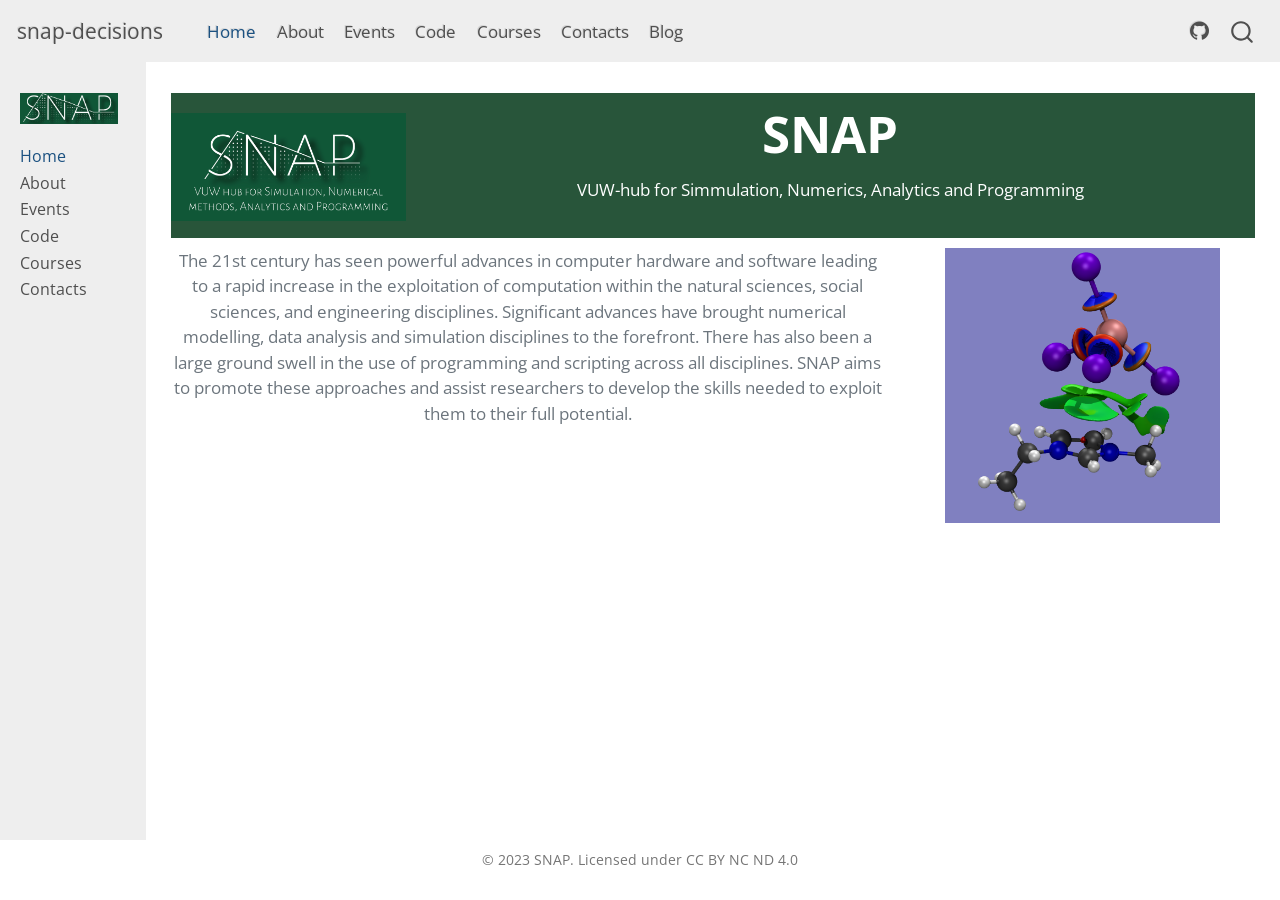
==== index.html @ fb030880 "add multiple files" ====
<!DOCTYPE html>
<html xmlns="http://www.w3.org/1999/xhtml" lang="en" xml:lang="en"><head>

<meta charset="utf-8">
<meta name="generator" content="quarto-1.3.326">

<meta name="viewport" content="width=device-width, initial-scale=1.0, user-scalable=yes">


<title>snap-decisions -</title>
<style>
code{white-space: pre-wrap;}
span.smallcaps{font-variant: small-caps;}
div.columns{display: flex; gap: min(4vw, 1.5em);}
div.column{flex: auto; overflow-x: auto;}
div.hanging-indent{margin-left: 1.5em; text-indent: -1.5em;}
ul.task-list{list-style: none;}
ul.task-list li input[type="checkbox"] {
  width: 0.8em;
  margin: 0 0.8em 0.2em -1em; /* quarto-specific, see https://github.com/quarto-dev/quarto-cli/issues/4556 */ 
  vertical-align: middle;
}
</style>


<script src="site_libs/quarto-nav/quarto-nav.js"></script>
<script src="site_libs/quarto-nav/headroom.min.js"></script>
<script src="site_libs/clipboard/clipboard.min.js"></script>
<script src="site_libs/quarto-search/autocomplete.umd.js"></script>
<script src="site_libs/quarto-search/fuse.min.js"></script>
<script src="site_libs/quarto-search/quarto-search.js"></script>
<meta name="quarto:offset" content="./">
<script src="site_libs/quarto-html/quarto.js"></script>
<script src="site_libs/quarto-html/popper.min.js"></script>
<script src="site_libs/quarto-html/tippy.umd.min.js"></script>
<script src="site_libs/quarto-html/anchor.min.js"></script>
<link href="site_libs/quarto-html/tippy.css" rel="stylesheet">
<link href="site_libs/quarto-html/quarto-syntax-highlighting.css" rel="stylesheet" id="quarto-text-highlighting-styles">
<script src="site_libs/bootstrap/bootstrap.min.js"></script>
<link href="site_libs/bootstrap/bootstrap-icons.css" rel="stylesheet">
<link href="site_libs/bootstrap/bootstrap.min.css" rel="stylesheet" id="quarto-bootstrap" data-mode="light">
<script id="quarto-search-options" type="application/json">{
  "location": "navbar",
  "copy-button": false,
  "collapse-after": 3,
  "panel-placement": "end",
  "type": "overlay",
  "limit": 20,
  "language": {
    "search-no-results-text": "No results",
    "search-matching-documents-text": "matching documents",
    "search-copy-link-title": "Copy link to search",
    "search-hide-matches-text": "Hide additional matches",
    "search-more-match-text": "more match in this document",
    "search-more-matches-text": "more matches in this document",
    "search-clear-button-title": "Clear",
    "search-detached-cancel-button-title": "Cancel",
    "search-submit-button-title": "Submit"
  }
}</script>


<link rel="stylesheet" href="styles.css">
</head>

<body class="nav-sidebar docked nav-fixed">

<div id="quarto-search-results"></div>
  <header id="quarto-header" class="headroom fixed-top">
    <nav class="navbar navbar-expand-lg navbar-dark ">
      <div class="navbar-container container-fluid">
      <div class="navbar-brand-container">
    <a class="navbar-brand" href="./index.html">
    <span class="navbar-title">snap-decisions</span>
    </a>
  </div>
            <div id="quarto-search" class="" title="Search"></div>
          <button class="navbar-toggler" type="button" data-bs-toggle="collapse" data-bs-target="#navbarCollapse" aria-controls="navbarCollapse" aria-expanded="false" aria-label="Toggle navigation" onclick="if (window.quartoToggleHeadroom) { window.quartoToggleHeadroom(); }">
  <span class="navbar-toggler-icon"></span>
</button>
          <div class="collapse navbar-collapse" id="navbarCollapse">
            <ul class="navbar-nav navbar-nav-scroll me-auto">
  <li class="nav-item">
    <a class="nav-link active" href="./index.html" rel="" target="" aria-current="page">
 <span class="menu-text">Home</span></a>
  </li>  
  <li class="nav-item">
    <a class="nav-link" href="./about.html" rel="" target="">
 <span class="menu-text">About</span></a>
  </li>  
  <li class="nav-item">
    <a class="nav-link" href="./events.html" rel="" target="">
 <span class="menu-text">Events</span></a>
  </li>  
  <li class="nav-item">
    <a class="nav-link" href="./code.html" rel="" target="">
 <span class="menu-text">Code</span></a>
  </li>  
  <li class="nav-item">
    <a class="nav-link" href="./courses.html" rel="" target="">
 <span class="menu-text">Courses</span></a>
  </li>  
  <li class="nav-item">
    <a class="nav-link" href="./contacts.html" rel="" target="">
 <span class="menu-text">Contacts</span></a>
  </li>  
  <li class="nav-item">
    <a class="nav-link" href="./blog.html" rel="" target="">
 <span class="menu-text">Blog</span></a>
  </li>  
</ul>
            <ul class="navbar-nav navbar-nav-scroll ms-auto">
  <li class="nav-item compact">
    <a class="nav-link" href="https://github.com/" rel="" target=""><i class="bi bi-github" role="img">
</i> 
 <span class="menu-text"></span></a>
  </li>  
</ul>
            <div class="quarto-navbar-tools">
</div>
          </div> <!-- /navcollapse -->
      </div> <!-- /container-fluid -->
    </nav>
  <nav class="quarto-secondary-nav">
    <div class="container-fluid d-flex">
      <button type="button" class="quarto-btn-toggle btn" data-bs-toggle="collapse" data-bs-target="#quarto-sidebar,#quarto-sidebar-glass" aria-controls="quarto-sidebar" aria-expanded="false" aria-label="Toggle sidebar navigation" onclick="if (window.quartoToggleHeadroom) { window.quartoToggleHeadroom(); }">
        <i class="bi bi-layout-text-sidebar-reverse"></i>
      </button>
      <nav class="quarto-page-breadcrumbs" aria-label="breadcrumb"><ol class="breadcrumb"><li class="breadcrumb-item"><a href="./index.html">Home</a></li></ol></nav>
      <a class="flex-grow-1" role="button" data-bs-toggle="collapse" data-bs-target="#quarto-sidebar,#quarto-sidebar-glass" aria-controls="quarto-sidebar" aria-expanded="false" aria-label="Toggle sidebar navigation" onclick="if (window.quartoToggleHeadroom) { window.quartoToggleHeadroom(); }">      
      </a>
    </div>
  </nav>
</header>
<!-- content -->
<div id="quarto-content" class="quarto-container page-columns page-rows-contents page-layout-full page-navbar">
<!-- sidebar -->
  <nav id="quarto-sidebar" class="sidebar collapse collapse-horizontal sidebar-navigation docked overflow-auto">
    <div class="pt-lg-2 mt-2 text-left sidebar-header">
      <a href="./index.html" class="sidebar-logo-link">
      <img src="./images/small_no_text.png" alt="" class="sidebar-logo py-0 d-lg-inline d-none">
      </a>
      </div>
    <div class="sidebar-menu-container"> 
    <ul class="list-unstyled mt-1">
        <li class="sidebar-item">
  <div class="sidebar-item-container"> 
  <a href="./index.html" class="sidebar-item-text sidebar-link active">
 <span class="menu-text">Home</span></a>
  </div>
</li>
        <li class="sidebar-item">
  <div class="sidebar-item-container"> 
  <a href="./about.html" class="sidebar-item-text sidebar-link">
 <span class="menu-text">About</span></a>
  </div>
</li>
        <li class="sidebar-item">
  <div class="sidebar-item-container"> 
  <a href="./events.html" class="sidebar-item-text sidebar-link">
 <span class="menu-text">Events</span></a>
  </div>
</li>
        <li class="sidebar-item">
  <div class="sidebar-item-container"> 
  <a href="./code.html" class="sidebar-item-text sidebar-link">
 <span class="menu-text">Code</span></a>
  </div>
</li>
        <li class="sidebar-item">
  <div class="sidebar-item-container"> 
  <a href="./courses.html" class="sidebar-item-text sidebar-link">
 <span class="menu-text">Courses</span></a>
  </div>
</li>
        <li class="sidebar-item">
  <div class="sidebar-item-container"> 
  <a href="./contacts.html" class="sidebar-item-text sidebar-link">
 <span class="menu-text">Contacts</span></a>
  </div>
</li>
    </ul>
    </div>
</nav>
<div id="quarto-sidebar-glass" data-bs-toggle="collapse" data-bs-target="#quarto-sidebar,#quarto-sidebar-glass"></div>
<!-- margin-sidebar -->
    
<!-- main -->
<main class="content column-page-right" id="quarto-document-content">



<div class="snap_header_row">
<div class="header_left_container">
<p><img src="images/small_logo.png" class="img-fluid" width="300"></p>
</div>
<div class="header_right_container">
<div class="head_1">
<p>SNAP</p>
</div>
<div class="head_2">
<p>VUW-hub for Simmulation, Numerics, Analytics and Programming</p>
</div>
</div>
</div>
<div class="make_space_10">

</div>
<div class="row">
<div class="grid">
<div class="g-col-8">
<p>The 21st century has seen powerful advances in computer hardware and software leading to a rapid increase in the exploitation of computation within the natural sciences, social sciences, and engineering disciplines. Significant advances have brought numerical modelling, data analysis and simulation disciplines to the forefront. There has also been a large ground swell in the use of programming and scripting across all disciplines. SNAP aims to promote these approaches and assist researchers to develop the skills needed to exploit them to their full potential.</p>
</div>
<div class="g-col-4">
<div class="quarto-figure quarto-figure-center">
<figure class="figure">
<p><img src="images/Bmim_BI4_NCIplot.png" class="img-fluid figure-img" style="width:80.0%"></p>
</figure>
</div>
</div>
</div>
</div>



<a onclick="window.scrollTo(0, 0); return false;" role="button" id="quarto-back-to-top"><i class="bi bi-arrow-up"></i> Back to top</a></main> <!-- /main -->
<script id="quarto-html-after-body" type="application/javascript">
window.document.addEventListener("DOMContentLoaded", function (event) {
  const toggleBodyColorMode = (bsSheetEl) => {
    const mode = bsSheetEl.getAttribute("data-mode");
    const bodyEl = window.document.querySelector("body");
    if (mode === "dark") {
      bodyEl.classList.add("quarto-dark");
      bodyEl.classList.remove("quarto-light");
    } else {
      bodyEl.classList.add("quarto-light");
      bodyEl.classList.remove("quarto-dark");
    }
  }
  const toggleBodyColorPrimary = () => {
    const bsSheetEl = window.document.querySelector("link#quarto-bootstrap");
    if (bsSheetEl) {
      toggleBodyColorMode(bsSheetEl);
    }
  }
  toggleBodyColorPrimary();  
  const icon = "";
  const anchorJS = new window.AnchorJS();
  anchorJS.options = {
    placement: 'right',
    icon: icon
  };
  anchorJS.add('.anchored');
  const isCodeAnnotation = (el) => {
    for (const clz of el.classList) {
      if (clz.startsWith('code-annotation-')) {                     
        return true;
      }
    }
    return false;
  }
  const clipboard = new window.ClipboardJS('.code-copy-button', {
    text: function(trigger) {
      const codeEl = trigger.previousElementSibling.cloneNode(true);
      for (const childEl of codeEl.children) {
        if (isCodeAnnotation(childEl)) {
          childEl.remove();
        }
      }
      return codeEl.innerText;
    }
  });
  clipboard.on('success', function(e) {
    // button target
    const button = e.trigger;
    // don't keep focus
    button.blur();
    // flash "checked"
    button.classList.add('code-copy-button-checked');
    var currentTitle = button.getAttribute("title");
    button.setAttribute("title", "Copied!");
    let tooltip;
    if (window.bootstrap) {
      button.setAttribute("data-bs-toggle", "tooltip");
      button.setAttribute("data-bs-placement", "left");
      button.setAttribute("data-bs-title", "Copied!");
      tooltip = new bootstrap.Tooltip(button, 
        { trigger: "manual", 
          customClass: "code-copy-button-tooltip",
          offset: [0, -8]});
      tooltip.show();    
    }
    setTimeout(function() {
      if (tooltip) {
        tooltip.hide();
        button.removeAttribute("data-bs-title");
        button.removeAttribute("data-bs-toggle");
        button.removeAttribute("data-bs-placement");
      }
      button.setAttribute("title", currentTitle);
      button.classList.remove('code-copy-button-checked');
    }, 1000);
    // clear code selection
    e.clearSelection();
  });
  function tippyHover(el, contentFn) {
    const config = {
      allowHTML: true,
      content: contentFn,
      maxWidth: 500,
      delay: 100,
      arrow: false,
      appendTo: function(el) {
          return el.parentElement;
      },
      interactive: true,
      interactiveBorder: 10,
      theme: 'quarto',
      placement: 'bottom-start'
    };
    window.tippy(el, config); 
  }
  const noterefs = window.document.querySelectorAll('a[role="doc-noteref"]');
  for (var i=0; i<noterefs.length; i++) {
    const ref = noterefs[i];
    tippyHover(ref, function() {
      // use id or data attribute instead here
      let href = ref.getAttribute('data-footnote-href') || ref.getAttribute('href');
      try { href = new URL(href).hash; } catch {}
      const id = href.replace(/^#\/?/, "");
      const note = window.document.getElementById(id);
      return note.innerHTML;
    });
  }
      let selectedAnnoteEl;
      const selectorForAnnotation = ( cell, annotation) => {
        let cellAttr = 'data-code-cell="' + cell + '"';
        let lineAttr = 'data-code-annotation="' +  annotation + '"';
        const selector = 'span[' + cellAttr + '][' + lineAttr + ']';
        return selector;
      }
      const selectCodeLines = (annoteEl) => {
        const doc = window.document;
        const targetCell = annoteEl.getAttribute("data-target-cell");
        const targetAnnotation = annoteEl.getAttribute("data-target-annotation");
        const annoteSpan = window.document.querySelector(selectorForAnnotation(targetCell, targetAnnotation));
        const lines = annoteSpan.getAttribute("data-code-lines").split(",");
        const lineIds = lines.map((line) => {
          return targetCell + "-" + line;
        })
        let top = null;
        let height = null;
        let parent = null;
        if (lineIds.length > 0) {
            //compute the position of the single el (top and bottom and make a div)
            const el = window.document.getElementById(lineIds[0]);
            top = el.offsetTop;
            height = el.offsetHeight;
            parent = el.parentElement.parentElement;
          if (lineIds.length > 1) {
            const lastEl = window.document.getElementById(lineIds[lineIds.length - 1]);
            const bottom = lastEl.offsetTop + lastEl.offsetHeight;
            height = bottom - top;
          }
          if (top !== null && height !== null && parent !== null) {
            // cook up a div (if necessary) and position it 
            let div = window.document.getElementById("code-annotation-line-highlight");
            if (div === null) {
              div = window.document.createElement("div");
              div.setAttribute("id", "code-annotation-line-highlight");
              div.style.position = 'absolute';
              parent.appendChild(div);
            }
            div.style.top = top - 2 + "px";
            div.style.height = height + 4 + "px";
            let gutterDiv = window.document.getElementById("code-annotation-line-highlight-gutter");
            if (gutterDiv === null) {
              gutterDiv = window.document.createElement("div");
              gutterDiv.setAttribute("id", "code-annotation-line-highlight-gutter");
              gutterDiv.style.position = 'absolute';
              const codeCell = window.document.getElementById(targetCell);
              const gutter = codeCell.querySelector('.code-annotation-gutter');
              gutter.appendChild(gutterDiv);
            }
            gutterDiv.style.top = top - 2 + "px";
            gutterDiv.style.height = height + 4 + "px";
          }
          selectedAnnoteEl = annoteEl;
        }
      };
      const unselectCodeLines = () => {
        const elementsIds = ["code-annotation-line-highlight", "code-annotation-line-highlight-gutter"];
        elementsIds.forEach((elId) => {
          const div = window.document.getElementById(elId);
          if (div) {
            div.remove();
          }
        });
        selectedAnnoteEl = undefined;
      };
      // Attach click handler to the DT
      const annoteDls = window.document.querySelectorAll('dt[data-target-cell]');
      for (const annoteDlNode of annoteDls) {
        annoteDlNode.addEventListener('click', (event) => {
          const clickedEl = event.target;
          if (clickedEl !== selectedAnnoteEl) {
            unselectCodeLines();
            const activeEl = window.document.querySelector('dt[data-target-cell].code-annotation-active');
            if (activeEl) {
              activeEl.classList.remove('code-annotation-active');
            }
            selectCodeLines(clickedEl);
            clickedEl.classList.add('code-annotation-active');
          } else {
            // Unselect the line
            unselectCodeLines();
            clickedEl.classList.remove('code-annotation-active');
          }
        });
      }
  const findCites = (el) => {
    const parentEl = el.parentElement;
    if (parentEl) {
      const cites = parentEl.dataset.cites;
      if (cites) {
        return {
          el,
          cites: cites.split(' ')
        };
      } else {
        return findCites(el.parentElement)
      }
    } else {
      return undefined;
    }
  };
  var bibliorefs = window.document.querySelectorAll('a[role="doc-biblioref"]');
  for (var i=0; i<bibliorefs.length; i++) {
    const ref = bibliorefs[i];
    const citeInfo = findCites(ref);
    if (citeInfo) {
      tippyHover(citeInfo.el, function() {
        var popup = window.document.createElement('div');
        citeInfo.cites.forEach(function(cite) {
          var citeDiv = window.document.createElement('div');
          citeDiv.classList.add('hanging-indent');
          citeDiv.classList.add('csl-entry');
          var biblioDiv = window.document.getElementById('ref-' + cite);
          if (biblioDiv) {
            citeDiv.innerHTML = biblioDiv.innerHTML;
          }
          popup.appendChild(citeDiv);
        });
        return popup.innerHTML;
      });
    }
  }
});
</script>
</div> <!-- /content -->
<footer class="footer">
  <div class="nav-footer">
    <div class="nav-footer-left">
      &nbsp;
    </div>   
    <div class="nav-footer-center">© 2023 SNAP. Licensed under CC BY NC ND 4.0</div>
    <div class="nav-footer-right">
      &nbsp;
    </div>
  </div>
</footer>



</body></html>
---- site_libs/quarto-html/tippy.css ----
.tippy-box[data-animation=fade][data-state=hidden]{opacity:0}[data-tippy-root]{max-width:calc(100vw - 10px)}.tippy-box{position:relative;background-color:#333;color:#fff;border-radius:4px;font-size:14px;line-height:1.4;white-space:normal;outline:0;transition-property:transform,visibility,opacity}.tippy-box[data-placement^=top]>.tippy-arrow{bottom:0}.tippy-box[data-placement^=top]>.tippy-arrow:before{bottom:-7px;left:0;border-width:8px 8px 0;border-top-color:initial;transform-origin:center top}.tippy-box[data-placement^=bottom]>.tippy-arrow{top:0}.tippy-box[data-placement^=bottom]>.tippy-arrow:before{top:-7px;left:0;border-width:0 8px 8px;border-bottom-color:initial;transform-origin:center bottom}.tippy-box[data-placement^=left]>.tippy-arrow{right:0}.tippy-box[data-placement^=left]>.tippy-arrow:before{border-width:8px 0 8px 8px;border-left-color:initial;right:-7px;transform-origin:center left}.tippy-box[data-placement^=right]>.tippy-arrow{left:0}.tippy-box[data-placement^=right]>.tippy-arrow:before{left:-7px;border-width:8px 8px 8px 0;border-right-color:initial;transform-origin:center right}.tippy-box[data-inertia][data-state=visible]{transition-timing-function:cubic-bezier(.54,1.5,.38,1.11)}.tippy-arrow{width:16px;height:16px;color:#333}.tippy-arrow:before{content:"";position:absolute;border-color:transparent;border-style:solid}.tippy-content{position:relative;padding:5px 9px;z-index:1}
---- site_libs/quarto-html/quarto-syntax-highlighting.css ----
/* quarto syntax highlight colors */
:root {
  --quarto-hl-ot-color: #003B4F;
  --quarto-hl-at-color: #657422;
  --quarto-hl-ss-color: #20794D;
  --quarto-hl-an-color: #5E5E5E;
  --quarto-hl-fu-color: #4758AB;
  --quarto-hl-st-color: #20794D;
  --quarto-hl-cf-color: #003B4F;
  --quarto-hl-op-color: #5E5E5E;
  --quarto-hl-er-color: #AD0000;
  --quarto-hl-bn-color: #AD0000;
  --quarto-hl-al-color: #AD0000;
  --quarto-hl-va-color: #111111;
  --quarto-hl-bu-color: inherit;
  --quarto-hl-ex-color: inherit;
  --quarto-hl-pp-color: #AD0000;
  --quarto-hl-in-color: #5E5E5E;
  --quarto-hl-vs-color: #20794D;
  --quarto-hl-wa-color: #5E5E5E;
  --quarto-hl-do-color: #5E5E5E;
  --quarto-hl-im-color: #00769E;
  --quarto-hl-ch-color: #20794D;
  --quarto-hl-dt-color: #AD0000;
  --quarto-hl-fl-color: #AD0000;
  --quarto-hl-co-color: #5E5E5E;
  --quarto-hl-cv-color: #5E5E5E;
  --quarto-hl-cn-color: #8f5902;
  --quarto-hl-sc-color: #5E5E5E;
  --quarto-hl-dv-color: #AD0000;
  --quarto-hl-kw-color: #003B4F;
}

/* other quarto variables */
:root {
  --quarto-font-monospace: SFMono-Regular, Menlo, Monaco, Consolas, "Liberation Mono", "Courier New", monospace;
}

pre > code.sourceCode > span {
  color: #003B4F;
}

code span {
  color: #003B4F;
}

code.sourceCode > span {
  color: #003B4F;
}

div.sourceCode,
div.sourceCode pre.sourceCode {
  color: #003B4F;
}

code span.ot {
  color: #003B4F;
  font-style: inherit;
}

code span.at {
  color: #657422;
  font-style: inherit;
}

code span.ss {
  color: #20794D;
  font-style: inherit;
}

code span.an {
  color: #5E5E5E;
  font-style: inherit;
}

code span.fu {
  color: #4758AB;
  font-style: inherit;
}

code span.st {
  color: #20794D;
  font-style: inherit;
}

code span.cf {
  color: #003B4F;
  font-style: inherit;
}

code span.op {
  color: #5E5E5E;
  font-style: inherit;
}

code span.er {
  color: #AD0000;
  font-style: inherit;
}

code span.bn {
  color: #AD0000;
  font-style: inherit;
}

code span.al {
  color: #AD0000;
  font-style: inherit;
}

code span.va {
  color: #111111;
  font-style: inherit;
}

code span.bu {
  font-style: inherit;
}

code span.ex {
  font-style: inherit;
}

code span.pp {
  color: #AD0000;
  font-style: inherit;
}

code span.in {
  color: #5E5E5E;
  font-style: inherit;
}

code span.vs {
  color: #20794D;
  font-style: inherit;
}

code span.wa {
  color: #5E5E5E;
  font-style: italic;
}

code span.do {
  color: #5E5E5E;
  font-style: italic;
}

code span.im {
  color: #00769E;
  font-style: inherit;
}

code span.ch {
  color: #20794D;
  font-style: inherit;
}

code span.dt {
  color: #AD0000;
  font-style: inherit;
}

code span.fl {
  color: #AD0000;
  font-style: inherit;
}

code span.co {
  color: #5E5E5E;
  font-style: inherit;
}

code span.cv {
  color: #5E5E5E;
  font-style: italic;
}

code span.cn {
  color: #8f5902;
  font-style: inherit;
}

code span.sc {
  color: #5E5E5E;
  font-style: inherit;
}

code span.dv {
  color: #AD0000;
  font-style: inherit;
}

code span.kw {
  color: #003B4F;
  font-style: inherit;
}

.prevent-inlining {
  content: "</";
}

/*# sourceMappingURL=debc5d5d77c3f9108843748ff7464032.css.map */
---- styles.css ----
/* css styles */

.snap_header_row {
  background-origin: content-box;
  background-color: #28553A;   
  color: white;
  padding: 0px;
  margin: 0px;
#  border: solid 5px #FF9300;
  display: flex;
  overflow: hidden;
  float: left;
  width: 100%;
  position: relative;
}

.header_left_container {
  min-height: 100%;
  width: 300px;
  padding: 20px 0px 0px 0px;
#  border: solid 1px #f00;
}

.header_right_container {
  min-height: 100%;
  width: 100%;
  text-align: center;
  padding: 10px 0px 0px 0px;
#  border: solid 1px #f00;
}

.head_1 {
  text-align: center;
  line-height: 1.2;
  font-weight: bold;
  font-size: 3em;
#  border: solid 1px #f00;
}

.head_2 {
  text-align: center;
  line-height: 1.0;
  font-size: 1em;
#   border: solid 1px #f00;
}

.row {
#  height: 100%;
  background-color: #FFF;
  width: 100%;
  padding: 0px;
  margin: 0px;
  float: left;
  overflow: hidden;
  text-align: center;
#  border: solid 1px #000;
}

.left_open {
  min-height: 100%;
  float:left;
  text-align: center;
  padding: 15px 0px 0px 0px;
  margin-right: 300px;
  border: solid 1px #f00;
}

.right_fixed {
  min-height: 100%;
  width: 300px;
  float: right;
  text-align: center;
  padding: 15px 0px 0px 0px;
  margin: 0px 0px 0px 0px;
  border: solid 1px #f00;
}

.grid-container {
  display: grid;
  place-items: center;
}

.grid-item {
  text-align: center;
}

.make_space_25
{
  padding: 25px 0px 0px 0px;
  margin: 0px;
  float: left;
  width: 100%;
#  border: solid 1px #f00;
}

.make_space_10
{
  padding: 10px 0px 0px 0px;
  margin: 0px;
  float: left;
  width: 100%;
#  border: solid 1px #f00;
}

.make_space_5
{
  padding: 5px 0px 0px 0px;
  margin: 0px;
  float: left;
  width: 100%;
#  border: solid 1px #f00;
}
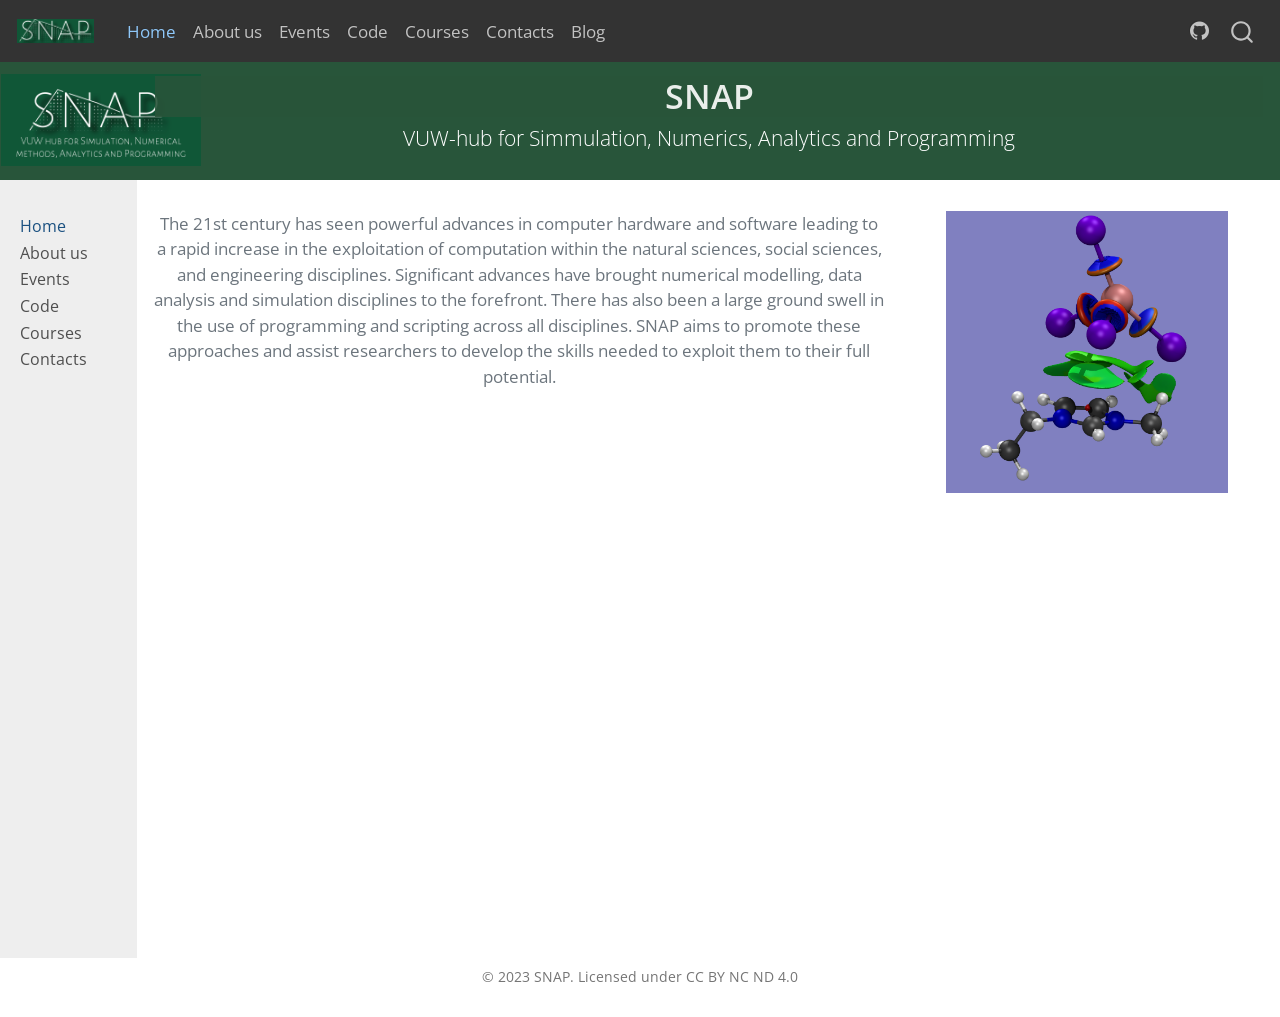
==== commit 06560ed3: "update files" ====
--- a/index.html
+++ b/index.html
@@ -7,7 +7,7 @@
 <meta name="viewport" content="width=device-width, initial-scale=1.0, user-scalable=yes">
 
 
-<title>snap-decisions -</title>
+<title>snap-decisions - SNAP</title>
 <style>
 code{white-space: pre-wrap;}
 span.smallcaps{font-variant: small-caps;}
@@ -58,6 +58,19 @@
     "search-submit-button-title": "Submit"
   }
 }</script>
+<style>
+    .quarto-title-block .quarto-title-banner,
+    .quarto-title-block .quarto-title-banner h1,
+    .quarto-title-block .quarto-title-banner h2,
+    .quarto-title-block .quarto-title-banner h3,
+    .quarto-title-block .quarto-title-banner h4,
+    .quarto-title-block .quarto-title-banner h5,
+    .quarto-title-block .quarto-title-banner h6
+    {
+      color: white;
+background: #28553A;
+    }
+    </style>
 
 
 <link rel="stylesheet" href="styles.css">
@@ -67,26 +80,21 @@
 
 <div id="quarto-search-results"></div>
   <header id="quarto-header" class="headroom fixed-top">
-    <nav class="navbar navbar-expand-lg navbar-dark ">
+    <nav class="navbar navbar-expand navbar-dark ">
       <div class="navbar-container container-fluid">
       <div class="navbar-brand-container">
-    <a class="navbar-brand" href="./index.html">
-    <span class="navbar-title">snap-decisions</span>
+    <a href="./index.html" class="navbar-brand navbar-brand-logo">
+    <img src="./images/small_no_text.png" alt="" class="navbar-logo">
     </a>
   </div>
-            <div id="quarto-search" class="" title="Search"></div>
-          <button class="navbar-toggler" type="button" data-bs-toggle="collapse" data-bs-target="#navbarCollapse" aria-controls="navbarCollapse" aria-expanded="false" aria-label="Toggle navigation" onclick="if (window.quartoToggleHeadroom) { window.quartoToggleHeadroom(); }">
-  <span class="navbar-toggler-icon"></span>
-</button>
-          <div class="collapse navbar-collapse" id="navbarCollapse">
-            <ul class="navbar-nav navbar-nav-scroll me-auto">
+          <ul class="navbar-nav navbar-nav-scroll me-auto">
   <li class="nav-item">
     <a class="nav-link active" href="./index.html" rel="" target="" aria-current="page">
  <span class="menu-text">Home</span></a>
   </li>  
   <li class="nav-item">
-    <a class="nav-link" href="./about.html" rel="" target="">
- <span class="menu-text">About</span></a>
+    <a class="nav-link" href="./about-us.html" rel="" target="">
+ <span class="menu-text">About us</span></a>
   </li>  
   <li class="nav-item">
     <a class="nav-link" href="./events.html" rel="" target="">
@@ -109,16 +117,16 @@
  <span class="menu-text">Blog</span></a>
   </li>  
 </ul>
-            <ul class="navbar-nav navbar-nav-scroll ms-auto">
+          <ul class="navbar-nav navbar-nav-scroll ms-auto">
   <li class="nav-item compact">
     <a class="nav-link" href="https://github.com/" rel="" target=""><i class="bi bi-github" role="img">
 </i> 
  <span class="menu-text"></span></a>
   </li>  
 </ul>
-            <div class="quarto-navbar-tools">
-</div>
-          </div> <!-- /navcollapse -->
+          <div class="quarto-navbar-tools">
+</div>
+            <div id="quarto-search" class="" title="Search"></div>
       </div> <!-- /container-fluid -->
     </nav>
   <nav class="quarto-secondary-nav">
@@ -133,14 +141,26 @@
   </nav>
 </header>
 <!-- content -->
-<div id="quarto-content" class="quarto-container page-columns page-rows-contents page-layout-full page-navbar">
+<header id="title-block-header" class="quarto-title-block default page-columns page-full">
+  <div class="quarto-title-banner page-columns page-full">
+    <div class="quarto-title column-page-right">
+      <h1 class="title">SNAP</h1>
+            <p class="subtitle lead">VUW-hub for Simmulation, Numerics, Analytics and Programming</p>
+                      </div>
+  </div>
+    
+  
+  <div class="quarto-title-meta">
+
+      
+    
+      
+    </div>
+    
+  
+  </header><div id="quarto-content" class="quarto-container page-columns page-rows-contents page-layout-full page-navbar">
 <!-- sidebar -->
   <nav id="quarto-sidebar" class="sidebar collapse collapse-horizontal sidebar-navigation docked overflow-auto">
-    <div class="pt-lg-2 mt-2 text-left sidebar-header">
-      <a href="./index.html" class="sidebar-logo-link">
-      <img src="./images/small_no_text.png" alt="" class="sidebar-logo py-0 d-lg-inline d-none">
-      </a>
-      </div>
     <div class="sidebar-menu-container"> 
     <ul class="list-unstyled mt-1">
         <li class="sidebar-item">
@@ -151,8 +171,8 @@
 </li>
         <li class="sidebar-item">
   <div class="sidebar-item-container"> 
-  <a href="./about.html" class="sidebar-item-text sidebar-link">
- <span class="menu-text">About</span></a>
+  <a href="./about-us.html" class="sidebar-item-text sidebar-link">
+ <span class="menu-text">About us</span></a>
   </div>
 </li>
         <li class="sidebar-item">
@@ -186,26 +206,11 @@
 <!-- margin-sidebar -->
     
 <!-- main -->
-<main class="content column-page-right" id="quarto-document-content">
-
-
-
-<div class="snap_header_row">
-<div class="header_left_container">
-<p><img src="images/small_logo.png" class="img-fluid" width="300"></p>
-</div>
-<div class="header_right_container">
-<div class="head_1">
-<p>SNAP</p>
-</div>
-<div class="head_2">
-<p>VUW-hub for Simmulation, Numerics, Analytics and Programming</p>
-</div>
-</div>
-</div>
-<div class="make_space_10">
-
-</div>
+<main class="content quarto-banner-title-block column-page-right" id="quarto-document-content">
+
+
+
+
 <div class="row">
 <div class="grid">
 <div class="g-col-8">
--- a/styles.css
+++ b/styles.css
@@ -1,47 +1,35 @@
 /* css styles */
+/* top right bottom left */
 
-.snap_header_row {
+.quarto-title-block .quarto-title-banner {
+  background-image: url(images/small_logo.png);
+  background-size: 200px;
+  background-position: left;
+  background-repeat: no-repeat;
+  padding-left: 1px;
+  padding-top: 15px;
+  padding-bottom: 15px;
   background-origin: content-box;
-  background-color: #28553A;   
-  color: white;
+  text-align: center;
+  margin-top: 0px;
+  margin-block-end: -17px;
+#  border: solid 2px #FF9300;
+}
+
+.picture {
+  image-align: center;
   padding: 0px;
   margin: 0px;
-#  border: solid 5px #FF9300;
-  display: flex;
-  overflow: hidden;
-  float: left;
-  width: 100%;
-  position: relative;
 }
 
-.header_left_container {
-  min-height: 100%;
-  width: 300px;
-  padding: 20px 0px 0px 0px;
-#  border: solid 1px #f00;
-}
-
-.header_right_container {
-  min-height: 100%;
-  width: 100%;
+.row2 {
   text-align: center;
-  padding: 10px 0px 0px 0px;
-#  border: solid 1px #f00;
-}
-
-.head_1 {
-  text-align: center;
-  line-height: 1.2;
-  font-weight: bold;
-  font-size: 3em;
-#  border: solid 1px #f00;
-}
-
-.head_2 {
-  text-align: center;
-  line-height: 1.0;
-  font-size: 1em;
-#   border: solid 1px #f00;
+#  font-size: 0.8em;
+  font-size: 1.3vw;
+  paddingp: 0px;
+  margin: 0px;
+#  line-height: 1.4;
+#  border: solid 1px #000;
 }
 
 .row {
@@ -53,26 +41,8 @@
   float: left;
   overflow: hidden;
   text-align: center;
+#  font-size:12px;
 #  border: solid 1px #000;
-}
-
-.left_open {
-  min-height: 100%;
-  float:left;
-  text-align: center;
-  padding: 15px 0px 0px 0px;
-  margin-right: 300px;
-  border: solid 1px #f00;
-}
-
-.right_fixed {
-  min-height: 100%;
-  width: 300px;
-  float: right;
-  text-align: center;
-  padding: 15px 0px 0px 0px;
-  margin: 0px 0px 0px 0px;
-  border: solid 1px #f00;
 }
 
 .grid-container {
@@ -84,15 +54,6 @@
   text-align: center;
 }
 
-.make_space_25
-{
-  padding: 25px 0px 0px 0px;
-  margin: 0px;
-  float: left;
-  width: 100%;
-#  border: solid 1px #f00;
-}
-
 .make_space_10
 {
   padding: 10px 0px 0px 0px;
@@ -102,14 +63,6 @@
 #  border: solid 1px #f00;
 }
 
-.make_space_5
-{
-  padding: 5px 0px 0px 0px;
-  margin: 0px;
-  float: left;
-  width: 100%;
-#  border: solid 1px #f00;
-}
 
 
 
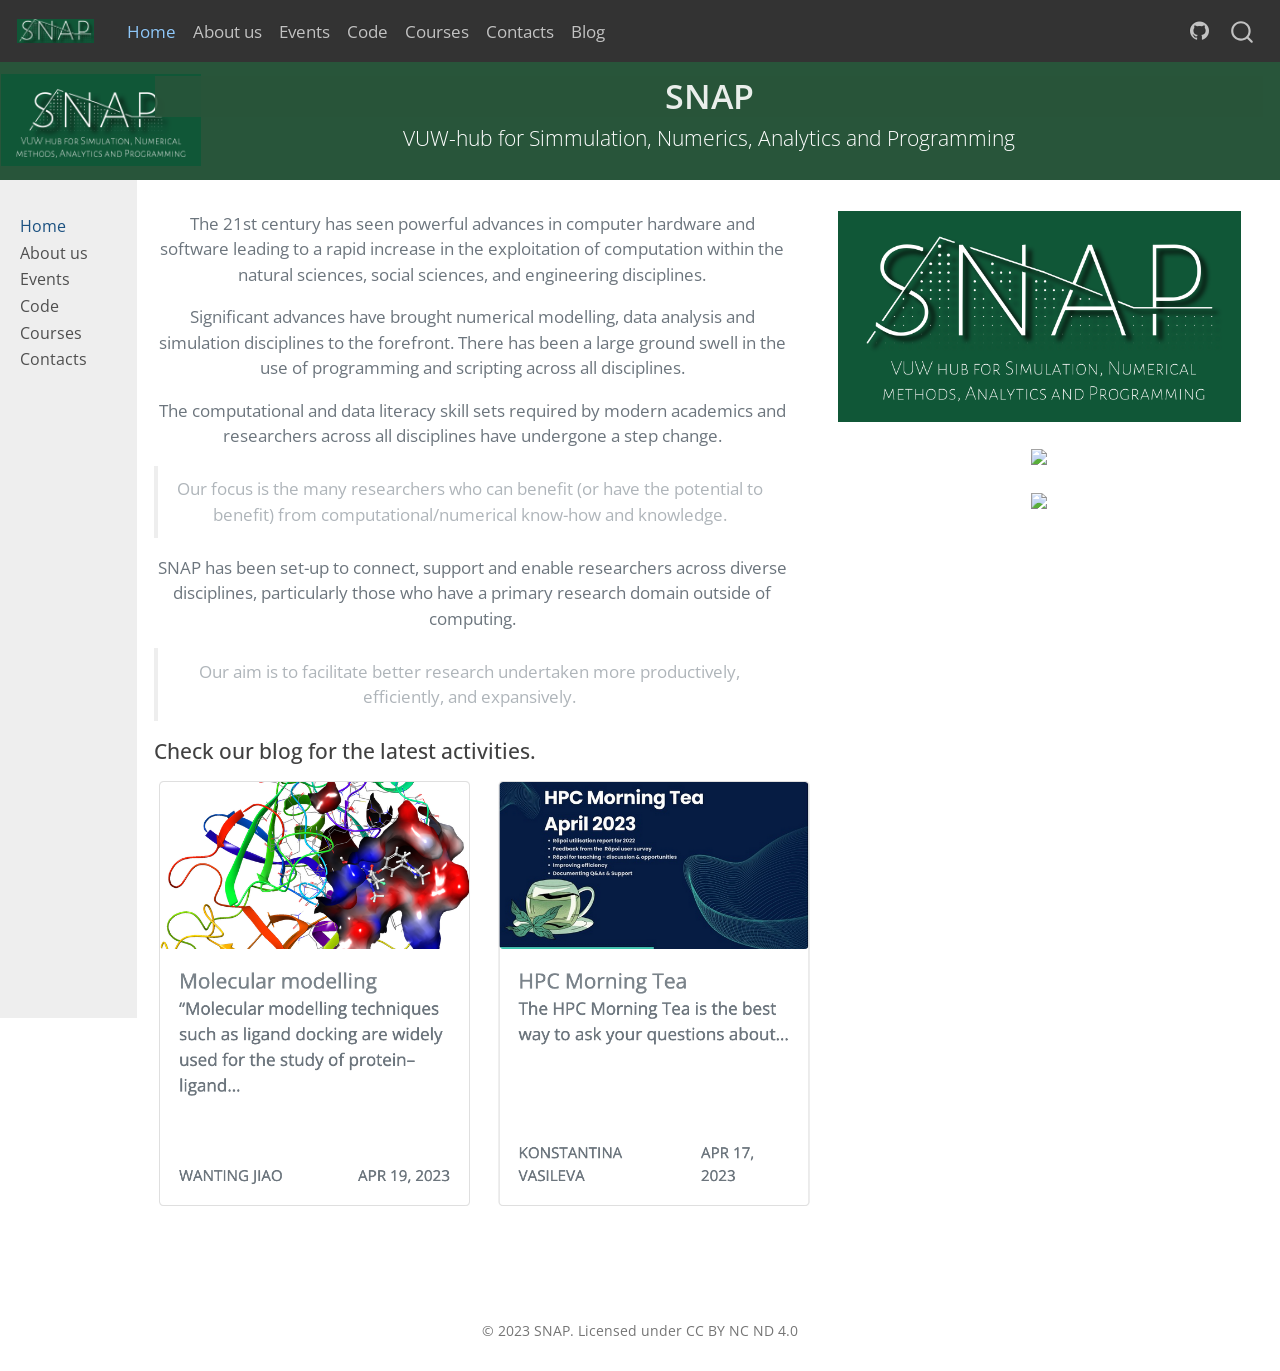
==== commit a466b6ef: "updated front page" ====
--- a/index.html
+++ b/index.html
@@ -213,20 +213,47 @@
 
 <div class="row">
 <div class="grid">
-<div class="g-col-8">
-<p>The 21st century has seen powerful advances in computer hardware and software leading to a rapid increase in the exploitation of computation within the natural sciences, social sciences, and engineering disciplines. Significant advances have brought numerical modelling, data analysis and simulation disciplines to the forefront. There has also been a large ground swell in the use of programming and scripting across all disciplines. SNAP aims to promote these approaches and assist researchers to develop the skills needed to exploit them to their full potential.</p>
-</div>
-<div class="g-col-4">
+<div class="g-col-7">
+<p>The 21st century has seen powerful advances in computer hardware and software leading to a rapid increase in the exploitation of computation within the natural sciences, social sciences, and engineering disciplines.</p>
+<p>Significant advances have brought numerical modelling, data analysis and simulation disciplines to the forefront. There has been a large ground swell in the use of programming and scripting across all disciplines.</p>
+<p>The computational and data literacy skill sets required by modern academics and researchers across all disciplines have undergone a step change.</p>
+<blockquote class="blockquote">
+<p>Our focus is the many researchers who can benefit (or have the potential to benefit) from computational/numerical know-how and knowledge.</p>
+</blockquote>
+<p>SNAP has been set-up to connect, support and enable researchers across diverse disciplines, particularly those who have a primary research domain outside of computing.</p>
+<blockquote class="blockquote">
+<p>Our aim is to facilitate better research undertaken more productively, efficiently, and expansively.</p>
+</blockquote>
+</div>
+<div class="g-col-5">
 <div class="quarto-figure quarto-figure-center">
 <figure class="figure">
-<p><img src="images/Bmim_BI4_NCIplot.png" class="img-fluid figure-img" style="width:80.0%"></p>
+<p><img src="images/snap_logo_large.png" class="img-fluid figure-img" style="width:90.0%"></p>
 </figure>
 </div>
-</div>
-</div>
-</div>
-
-
+<div class="quarto-figure quarto-figure-center">
+<figure class="figure">
+<p><img src="images/dimethoxy_imid_movie.gif" class="img-fluid figure-img" style="width:90.0%"></p>
+</figure>
+</div>
+<div class="quarto-figure quarto-figure-center">
+<figure class="figure">
+<p><img src="images/snap_coffee_dec_2022.jpeg" class="img-fluid figure-img" style="width:90.0%"></p>
+</figure>
+</div>
+</div>
+</div>
+</div>
+<section id="check-our-blog-for-the-latest-activities." class="level4">
+<h4 class="anchored" data-anchor-id="check-our-blog-for-the-latest-activities.">Check our blog for the latest activities.</h4>
+<div class="quarto-figure quarto-figure-left">
+<figure class="figure">
+<p><img src="images/blog_april_2023.png" class="img-fluid figure-img" style="width:60.0%"></p>
+</figure>
+</div>
+
+
+</section>
 
 <a onclick="window.scrollTo(0, 0); return false;" role="button" id="quarto-back-to-top"><i class="bi bi-arrow-up"></i> Back to top</a></main> <!-- /main -->
 <script id="quarto-html-after-body" type="application/javascript">
